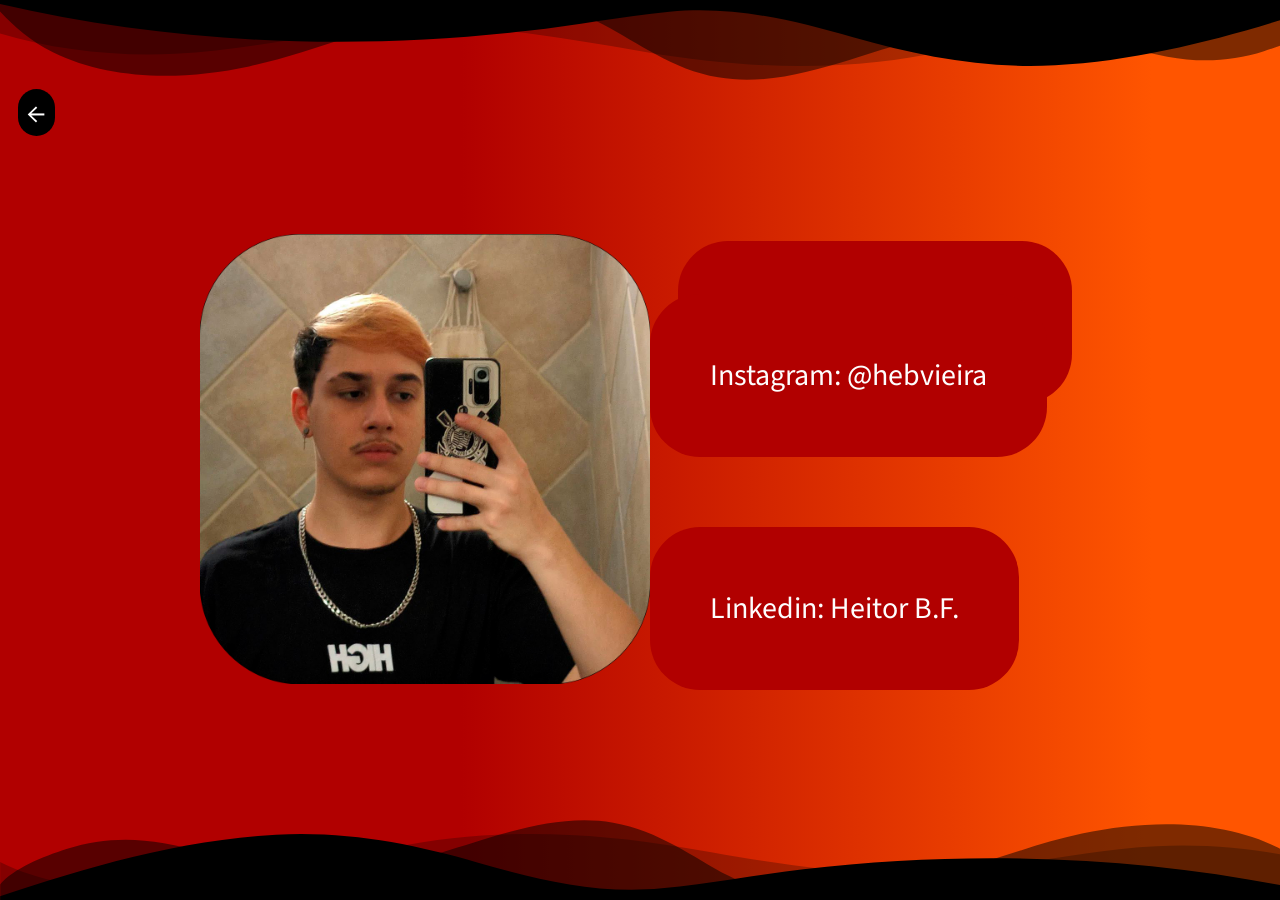
==== principal.html @ 230ccd53 "Add files via upload" ====
<!DOCTYPE html>
<html lang="en">

<head>
  <meta charset="UTF-8">
  <meta http-equiv="X-UA-Compatible" content="IE=edge">
  <meta name="viewport" content="width=device-width, initial-scale=1.0">
  <link rel="stylesheet" href="css/styleprin.css">
  <link href="https://fonts.googleapis.com/css2?family=Source+Sans+Pro&display=swap" rel="stylesheet">
  <title>Eu</title>
  <link rel="icon" href="img/Logo.png">
</head>

<body>
  <div style="overflow: hidden;">
    <svg preserveAspectRatio="none" viewBox="0 0 1200 120" xmlns="http://www.w3.org/2000/svg"
      style="fill: #000000; width: 104%; height: 87px;">
      <path
        d="M0 0v46.29c47.79 22.2 103.59 32.17 158 28 70.36-5.37 136.33-33.31 206.8-37.5 73.84-4.36 147.54 16.88 218.2 35.26 69.27 18 138.3 24.88 209.4 13.08 36.15-6 69.85-17.84 104.45-29.34C989.49 25 1113-14.29 1200 52.47V0z"
        opacity=".25" />
      <path
        d="M0 0v15.81c13 21.11 27.64 41.05 47.69 56.24C99.41 111.27 165 111 224.58 91.58c31.15-10.15 60.09-26.07 89.67-39.8 40.92-19 84.73-46 130.83-49.67 36.26-2.85 70.9 9.42 98.6 31.56 31.77 25.39 62.32 62 103.63 73 40.44 10.79 81.35-6.69 119.13-24.28s75.16-39 116.92-43.05c59.73-5.85 113.28 22.88 168.9 38.84 30.2 8.66 59 6.17 87.09-7.5 22.43-10.89 48-26.93 60.65-49.24V0z"
        opacity=".5" />
      <path
        d="M0 0v5.63C149.93 59 314.09 71.32 475.83 42.57c43-7.64 84.23-20.12 127.61-26.46 59-8.63 112.48 12.24 165.56 35.4C827.93 77.22 886 95.24 951.2 90c86.53-7 172.46-45.71 248.8-84.81V0z" />
    </svg>
  </div>
  <div class="exit">
    <ul class="sair">
      <li>
        <a href="inicio.html" >←</a>
      </li>
      <li class="esq">
        <a class="forward" href="sobre.html" >→</a>
      </li>
    </ul>
  </div>
  <div class="menu">
    <div class="photo">
      <img src="img/eu.png" alt="EU">
    </div>
    <div class="social-media">
      <ul>
        <br><br><br><br><br><br>
        &nbsp&nbsp&nbsp&nbsp&nbsp&nbsp <li><a href="https://twitter.com/heitor_celia" target="_blank">Twitter: @heitor_celia</a></li>
        &nbsp <li><a href="https://instagram.com/hebvieira" target="_blank">Instagram: @hebvieira</a></li>
        <br><br><br><br><br><br><br><br><br><br>
        &nbsp&nbsp&nbsp&nbsp&nbsp&nbsp&nbsp&nbsp&nbsp&nbsp&nbsp&nbsp
        &nbsp&nbsp&nbsp&nbsp&nbsp&nbsp&nbsp&nbsp&nbsp&nbsp&nbsp&nbsp
        &nbsp&nbsp&nbsp&nbsp&nbsp&nbsp&nbsp&nbsp&nbsp&nbsp&nbsp&nbsp
        &nbsp&nbsp&nbsp&nbsp&nbsp&nbsp&nbsp&nbsp&nbsp&nbsp&nbsp&nbsp
        &nbsp&nbsp&nbsp&nbsp&nbsp&nbsp&nbsp&nbsp&nbsp&nbsp&nbsp 
        <li><a href="https://www.linkedin.com/in/heitor-barraviera-fernandes-37a129266/" target="_blank">Linkedin: Heitor B.F.</a></li>
      </ul>
    </div>
  </div>

  <div style="position: fixed; bottom: 0; left: 0; width: 100%; overflow: hidden; height: 87px;">
    <svg preserveAspectRatio="none" viewBox="0 0 1200 120" xmlns="http://www.w3.org/2000/svg"
      style="fill: #000000; width: 104%; height: 87px; transform: rotate(180deg);">
      <path
        d="M0 0v46.29c47.79 22.2 103.59 32.17 158 28 70.36-5.37 136.33-33.31 206.8-37.5 73.84-4.36 147.54 16.88 218.2 35.26 69.27 18 138.3 24.88 209.4 13.08 36.15-6 69.85-17.84 104.45-29.34C989.49 25 1113-14.29 1200 52.47V0z"
        opacity=".25" />
      <path
        d="M0 0v15.81c13 21.11 27.64 41.05 47.69 56.24C99.41 111.27 165 111 224.58 91.58c31.15-10.15 60.09-26.07 89.67-39.8 40.92-19 84.73-46 130.83-49.67 36.26-2.85 70.9 9.42 98.6 31.56 31.77 25.39 62.32 62 103.63 73 40.44 10.79 81.35-6.69 119.13-24.28s75.16-39 116.92-43.05c59.73-5.85 113.28 22.88 168.9 38.84 30.2 8.66 59 6.17 87.09-7.5 22.43-10.89 48-26.93 60.65-49.24V0z"
        opacity=".5" />
      <path
        d="M0 0v5.63C149.93 59 314.09 71.32 475.83 42.57c43-7.64 84.23-20.12 127.61-26.46 59-8.63 112.48 12.24 165.56 35.4C827.93 77.22 886 95.24 951.2 90c86.53-7 172.46-45.71 248.8-84.81V0z" />
    </svg>
  </div>
</body>

</html>
---- css/styleprin.css ----
body {
  background-image: linear-gradient(90deg, #b10000 36%, #ff5500 90%);

}

* {
  margin: 0;
}

.menu {
  display: flex;
  align-items: center;
}

.photo img {
  width: 450px;
  height: auto;
  padding-left: 200px;
  padding-top: 90px;
}

.social-media ul {
  list-style: none;
  padding: 0;
  margin: 0;
}

.social-media li {
  margin-bottom: 10px;
}

.social-media a {
  text-decoration: none;
  font-family: 'Source Sans Pro';
  color: #fefdfd;
}

.social-media a:hover {
  color: #ffffff;
}

nav {
  display: flex;
  justify-content: center;
  margin-top: 10%;
  margin-left: 41%;
  background-color: #000000;
  border-radius: 30px;
  padding: 20px;
  width: 300px;
  height: 300px;
}

ul {
  list-style-type: none;
  margin: 0;
  padding: 0;
}

li {
  display: inline-block;
  margin-right: 20px;
}

a {
  text-decoration: none;
  font-family: 'Source Sans Pro', sans-serif;
  font-size: 30px;
  color: #ffffff;
  padding: 60px 60px;
  border-radius: 50px;
  background-color: #b10000;
}

a:hover {
  background-color: #3c3c3c;
}

.exit ul {
  list-style: none;
  padding: 0;
  margin: 0;
}

.exit li {
  margin-bottom: 10px;
  padding-left: 18px;
}

.exit a {
  text-decoration: none;
  font-family: 'Source Sans Pro', sans-serif;
  font-size: 30px;
  color: #ffffff;
  padding: 2px 9px;
  border-radius: 30px;
  background-color: #000000;
}

.exit a:hover {
  color: #ffffff;
}


.forward ul {
  list-style: none;
  padding: 0;
  margin: 0;
}

.forward li {
  margin-bottom: 10px;
}

.forward a {
  text-decoration: none;
  font-family: 'Source Sans Pro', sans-serif;
  font-size: 30px;
  color: #ffffff;
  padding: 2px 9px;
  border-radius: 30px;
  background-color: #000000;
}

.forward a:hover {
  color: #ffffff;
}

.esq {
  margin-left: 1500px;
}

.sair {
  display: flex;
}

.sidebar {
  display: flex;
  padding-top: 60px;
}

.sidebar__sidebar {
  width: 28%;
  background-color: #6b0000;
  padding: 20px;
  text-decoration: none;
  font-family: 'Source Sans Pro';
  color: #fefdfd;
  border-top-left-radius: 50px;
  border-bottom-left-radius: 50px;
}

.sidebar__main {
  flex: 1;
  padding: 20px;
  background-color: #880000;
  text-decoration: none;
  font-family: 'Source Sans Pro';
  font-size: 22px;
  color: #fefdfd;
  overflow: auto;
  border-top-right-radius: 50px;
  border-bottom-right-radius: 50px;
}

.euai {
 border-radius: 50px;

}
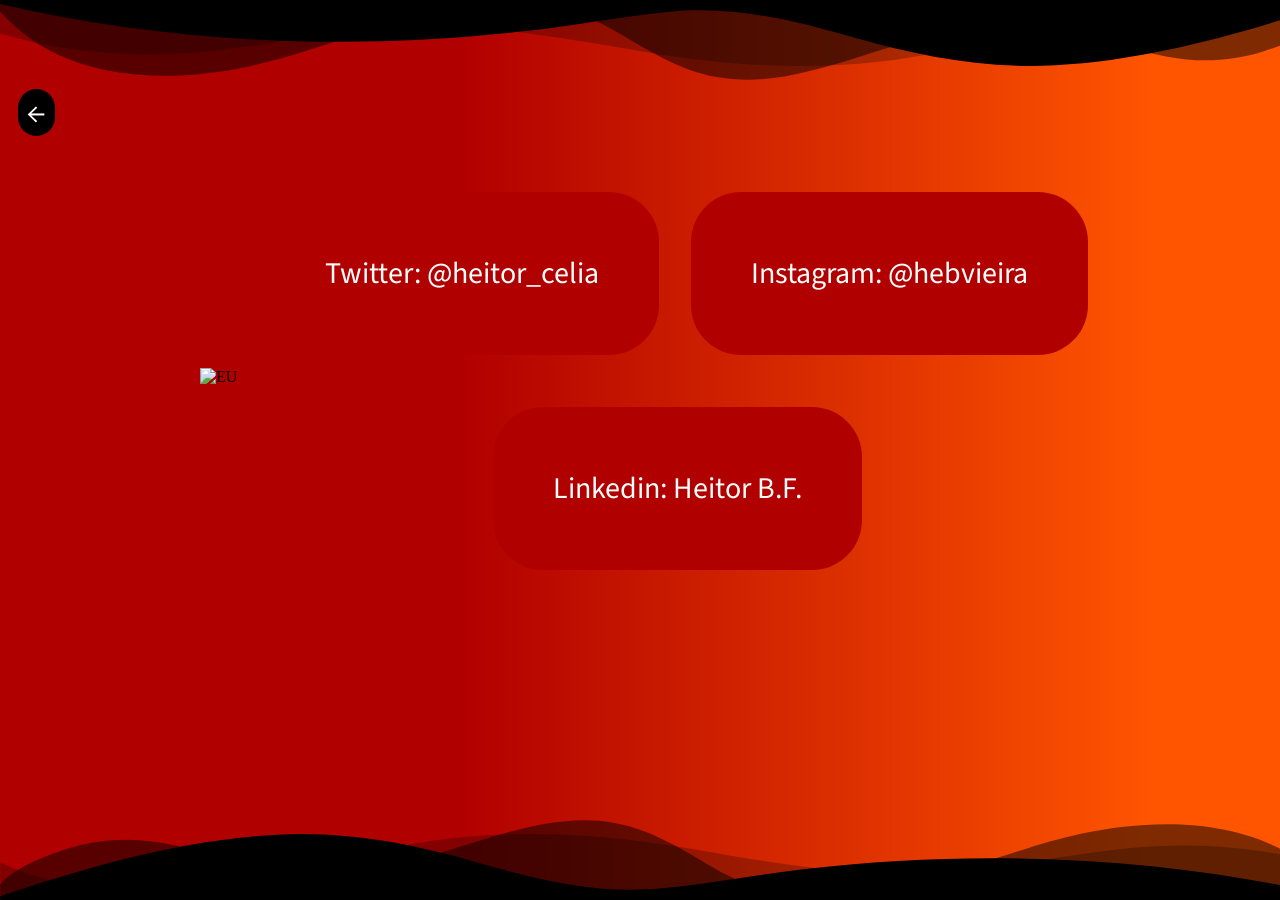
==== commit 64c2d8f5: "Add files via upload" ====
--- a/principal.html
+++ b/principal.html
@@ -8,7 +8,7 @@
   <link rel="stylesheet" href="css/styleprin.css">
   <link href="https://fonts.googleapis.com/css2?family=Source+Sans+Pro&display=swap" rel="stylesheet">
   <title>Eu</title>
-  <link rel="icon" href="img/Logo.png">
+  <link rel="icon" href="https://csstest.s3.filebase.com/img/Logo.png">
 </head>
 
 <body>
@@ -28,29 +28,33 @@
   <div class="exit">
     <ul class="sair">
       <li>
-        <a href="inicio.html" >←</a>
+        <a href="inicio.html">←</a>
       </li>
       <li class="esq">
-        <a class="forward" href="sobre.html" >→</a>
+        <a class="forward" href="sobre.html">→</a>
       </li>
     </ul>
   </div>
   <div class="menu">
     <div class="photo">
-      <img src="img/eu.png" alt="EU">
+      <img
+        src="https://csstest.s3.filebase.com/img/eu.png?response-content-disposition=inline&X-Amz-Algorithm=AWS4-HMAC-SHA256&X-Amz-Credential=97E0F96241B8C76B93D4%2F20230521%2Fus-east-1%2Fs3%2Faws4_request&X-Amz-Date=20230521T212521Z&X-Amz-Expires=300&X-Amz-SignedHeaders=host&X-Amz-Signature=a6aa0b2a2e6f50efd70b20c4bc71abdc552d6faa4039ad7a71774578f938ca7f"
+        alt="EU">
     </div>
     <div class="social-media">
       <ul>
         <br><br><br><br><br><br>
-        &nbsp&nbsp&nbsp&nbsp&nbsp&nbsp <li><a href="https://twitter.com/heitor_celia" target="_blank">Twitter: @heitor_celia</a></li>
+        &nbsp&nbsp&nbsp&nbsp&nbsp&nbsp <li><a href="https://twitter.com/heitor_celia" target="_blank">Twitter:
+            @heitor_celia</a></li>
         &nbsp <li><a href="https://instagram.com/hebvieira" target="_blank">Instagram: @hebvieira</a></li>
         <br><br><br><br><br><br><br><br><br><br>
         &nbsp&nbsp&nbsp&nbsp&nbsp&nbsp&nbsp&nbsp&nbsp&nbsp&nbsp&nbsp
         &nbsp&nbsp&nbsp&nbsp&nbsp&nbsp&nbsp&nbsp&nbsp&nbsp&nbsp&nbsp
         &nbsp&nbsp&nbsp&nbsp&nbsp&nbsp&nbsp&nbsp&nbsp&nbsp&nbsp&nbsp
         &nbsp&nbsp&nbsp&nbsp&nbsp&nbsp&nbsp&nbsp&nbsp&nbsp&nbsp&nbsp
-        &nbsp&nbsp&nbsp&nbsp&nbsp&nbsp&nbsp&nbsp&nbsp&nbsp&nbsp 
-        <li><a href="https://www.linkedin.com/in/heitor-barraviera-fernandes-37a129266/" target="_blank">Linkedin: Heitor B.F.</a></li>
+        &nbsp&nbsp&nbsp&nbsp&nbsp&nbsp&nbsp&nbsp&nbsp&nbsp&nbsp
+        <li><a href="https://www.linkedin.com/in/heitor-barraviera-fernandes-37a129266/" target="_blank">Linkedin:
+            Heitor B.F.</a></li>
       </ul>
     </div>
   </div>
